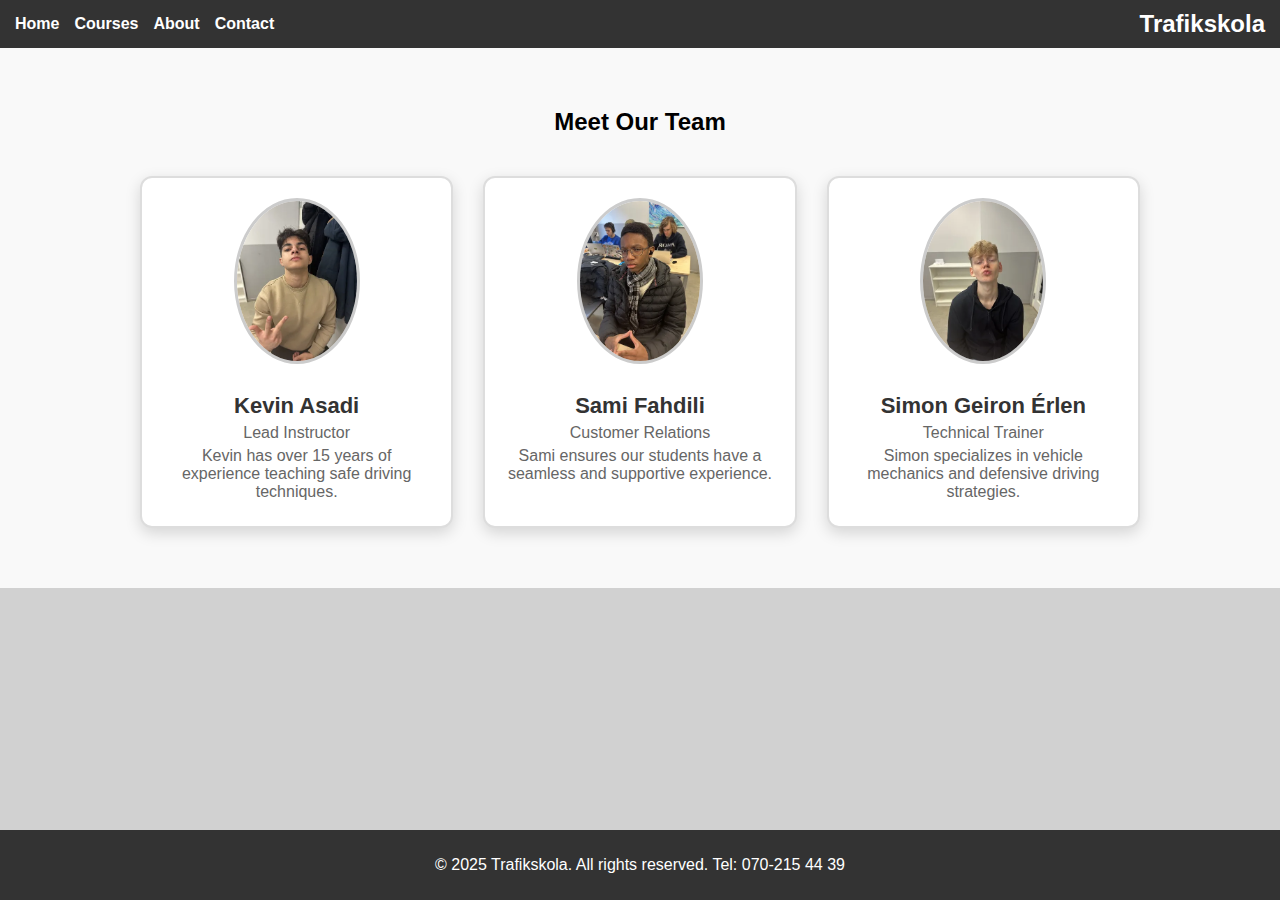
==== about.html @ 8c273f93 "About sidan + finslip" ====
<!DOCTYPE html>
<html lang="en">
<head>
    <meta charset="UTF-8">
    <meta name="viewport" content="width=device-width, initial-scale=1.0">
    <link rel="stylesheet" href="css/style.css">
    <title>About Us</title>
</head>
<body>
    <div class="container">
        <header id="header">
            <nav id="nav">
                <ul>
                    <li><a href="http://127.0.0.1:5500/index.html">Home</a></li>
                    <li><a href="http://127.0.0.1:5501/courses.html">Courses</a></li>
                    <li><a href="http://127.0.0.1:5501/about.html">About</a></li>
                    <li><a href="#contact">Contact</a></li>
                </ul>
            </nav>
            <div id="logo">
                <h1><a href="index.html">Trafikskola</a></h1>
            </div>
        </header>

        <section id="about-section">
            <h2>Meet Our Team</h2>
            <div class="team-container">
                <div class="team-member">
                    <img src="img/employee1.png" alt="Kevin Asadi">
                    <h3>Kevin Asadi</h3>
                    <p class="position">Lead Instructor</p>
                    <p class="description">Kevin has over 15 years of experience teaching safe driving techniques.</p>
                </div>
                <div class="team-member">
                    <img src="img/employee2.png" alt="Sami Fahdili">
                    <h3>Sami Fahdili</h3>
                    <p class="position">Customer Relations</p>
                    <p class="description">Sami ensures our students have a seamless and supportive experience.</p>
                </div>
                <div class="team-member">
                    <img src="img/employee3.png" alt="Simon Geiron">
                    <h3>Simon Geiron Érlen</h3>                    <p class="position">Technical Trainer</p>
                    <p class="description">Simon specializes in vehicle mechanics and defensive driving strategies.</p>
                </div>
            </div>
        </section>

        <footer id="footer">
            <p>&copy; 2025 Trafikskola. All rights reserved. Tel: 070-215 44 39</p>
        </footer>
    </div>
</body>
</html>
---- css/style.css ----
/* Global Styles */
body, html {
    margin: 0;
    padding: 0;
    font-family: Arial, sans-serif;
    background-color:#d1d1d1
}

nav ul li a:hover {
    background-color: #555; 
    color: #ffd700; 
    padding: 5px 10px;
    border-radius: 5px;
    transition: all 0.3s ease;
}

.container {
    display: flex;
    flex-direction: column;
    min-height: 100vh;
}

header {
    display: flex;
    justify-content: space-between;
    align-items: center;
    background-color: #333;
    color: white;
    padding: 10px 15px;
}

#logo {
    margin-left: auto;
    text-align: right;
}

#logo h1 {
    margin: 0;
    font-size: 24px;
}

#logo h1 a {
    color: white;
    text-decoration: none;
    transition: color 0.3s ease;
}

#logo h1 a:hover {
    color: #ffd700; /* Gold color on hover */
}


nav {
    margin-right: auto;
}

nav ul {
    list-style: none;
    padding: 0;
    margin: 0;
    display: flex;
}

nav ul li {
    margin-right: 15px;
}

nav ul li a {
    color: white;
    text-decoration: none;
    font-weight: bold;
}

/* Image Section */
#image-section img {
    width: 100%;
    height: auto;
}

/* Box Section */
.box-container {
    display: grid;
    grid-template-columns: repeat(2, 1fr);
    gap: 20px;
    padding: 20px;
    justify-content: center;
}

.box {
    background-color: white;
    padding: 15px;
    text-align: center;
    font-size: 18px;
    font-weight: bold;
    border-radius: 8px;
    box-shadow: 2px 2px 5px rgba(0, 0, 0, 0.1);
    cursor: pointer;
    transition: all 0.3s ease;
}

.box:hover {
    background-color: #e0e0e0;
}

.box h2 {
    margin: 0;
}

.box-content {
    display: none;
    font-size: 16px;
    font-weight: normal;
    margin-top: 10px;
    text-align: left;
}

/* Expanded animation */
.box.expanded {
    padding: 20px;
    background-color: rgb(232, 232, 232)
}

.box.expanded .box-content {
    display: block;
}

/* Responsive Design */
@media (max-width: 768px) {
    .box-container {
        display: flex;
        flex-direction: column;
        align-items: center;
    }
    
    .box {
        width: 90%;
        font-size: 16px;
    }
}

/* Article Section */
article {
    padding: 20px;
    background-color: #f4f4f4;
}

/* Footer Section */
footer {
    background-color: #333;
    color: white;
    text-align: center;
    padding: 10px;
    margin-top: auto;
}

@media (max-width: 768px) {
    header {
        flex-direction: row;
        justify-content: space-between;
        padding: 10px 15px;
    }

    #logo {
        margin-left: auto;
        text-align: right;
    }

    #logo h1 {
        font-size: 24px;
    }

    nav {
        margin-right: auto;
    }

    nav ul {
        flex-direction: column;
        align-items: flex-start;
    }

    nav ul li {
        margin-bottom: 5px;
    }

    nav ul li a {
        font-size: 14px;
        padding: 5px 0;
    }
}

/* About Page - Team Section */
#about-section {
    text-align: center;
    padding: 40px 20px;
    background-color: #f9f9f9;
}

.team-container {
    display: grid;
    grid-template-columns: repeat(auto-fit, minmax(280px, 1fr));
    gap: 30px;
    padding: 20px;
    max-width: 1000px;
    margin: 0 auto;
}

.team-member {
    background-color: white;
    padding: 20px;
    border-radius: 12px;
    box-shadow: 0 5px 15px rgba(0, 0, 0, 0.15);
    text-align: center;
    border: 2px solid #ddd;
    transition: transform 0.3s ease, box-shadow 0.3s ease;
}

.team-member:hover {
    transform: translateY(-5px);
    box-shadow: 0 8px 20px rgba(0, 0, 0, 0.2);
}

.team-member img {
    width: 100%;
    max-width: 120px;
    height: auto;
    border-radius: 50%;
    margin-bottom: 15px;
    border: 3px solid #ccc;
}

.team-member h3 {
    margin: 10px 0 5px;
    font-size: 22px;
    color: #333;
}

.team-member p {
    margin: 5px 0;
    color: #666;
    font-size: 16px;
}
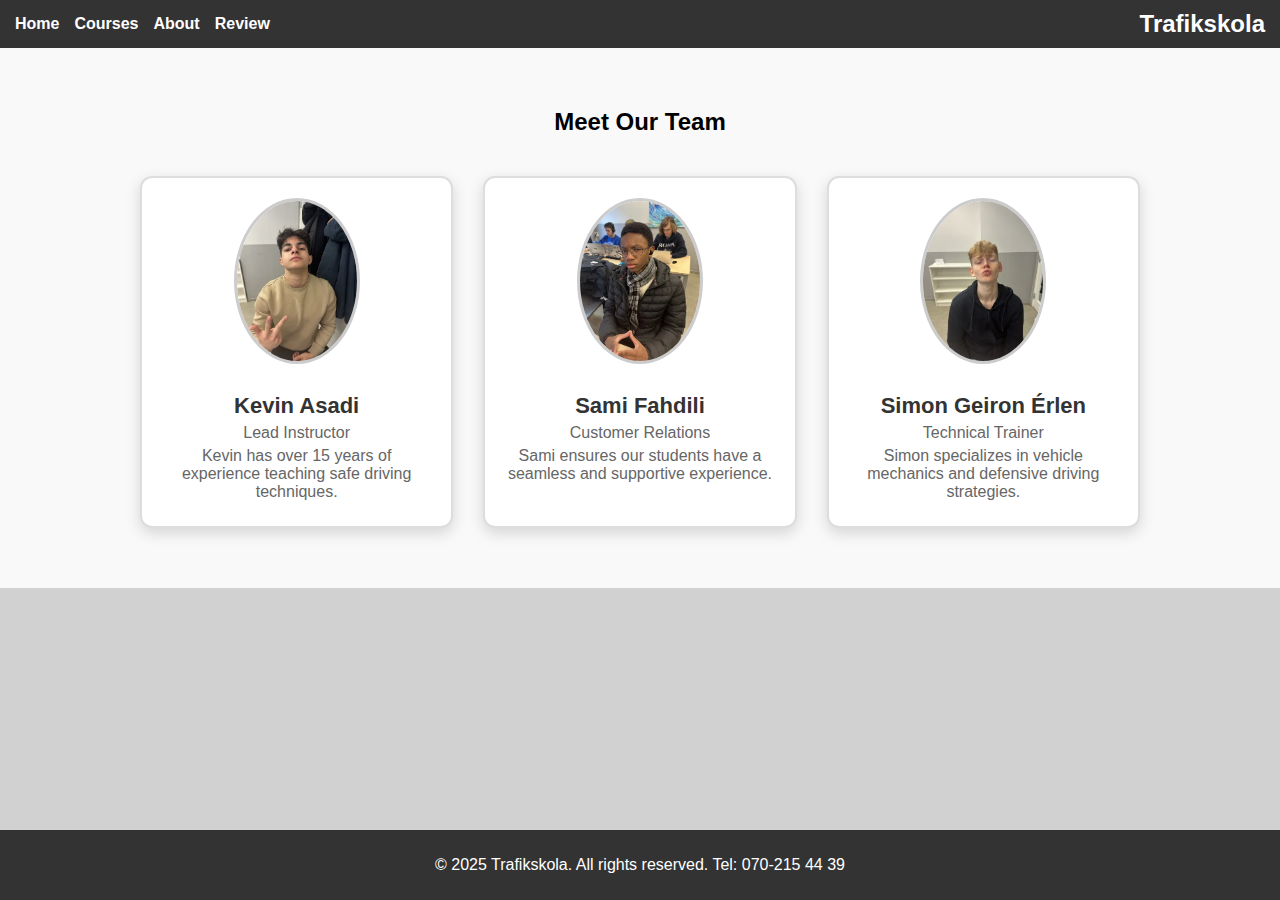
==== commit 48d8b86e: "sista sidan woohoo" ====
--- a/about.html
+++ b/about.html
@@ -11,10 +11,10 @@
         <header id="header">
             <nav id="nav">
                 <ul>
-                    <li><a href="http://127.0.0.1:5500/index.html">Home</a></li>
-                    <li><a href="http://127.0.0.1:5501/courses.html">Courses</a></li>
-                    <li><a href="http://127.0.0.1:5501/about.html">About</a></li>
-                    <li><a href="#contact">Contact</a></li>
+                    <li><a href="index.html">Home</a></li>
+                    <li><a href="courses.html">Courses</a></li>
+                    <li><a href="about.html">About</a></li>
+                    <li><a href="review.html">Review</a></li>
                 </ul>
             </nav>
             <div id="logo">
--- a/css/style.css
+++ b/css/style.css
@@ -238,4 +238,50 @@
     margin: 5px 0;
     color: #666;
     font-size: 16px;
-}+}
+
+/* reviews sida */
+#reviews {
+    padding: 20px;
+    background-color: #f4f4f4;
+    text-align: center;
+}
+
+.review-grid {
+    display: grid;
+    grid-template-columns: repeat(auto-fit, minmax(300px, 1fr));
+    gap: 15px;
+    max-width: 900px;
+    margin: auto;
+    padding: 10px;
+}
+
+.review {
+    background-color: white;
+    padding: 15px;
+    border-radius: 8px;
+    box-shadow: 2px 2px 5px rgba(0, 0, 0, 0.1);
+    transition: transform 0.3s ease, box-shadow 0.3s ease;
+}
+
+.review:hover {
+    transform: translateY(-5px);
+    box-shadow: 4px 4px 10px rgba(0, 0, 0, 0.2);
+}
+
+.reviewer-name {
+    font-weight: bold;
+    color: #333;
+}
+
+.stars {
+    font-size: 20px;
+    color: gold;
+}
+
+/* Responsive Design */
+@media (max-width: 768px) {
+    .review-grid {
+        grid-template-columns: 1fr;
+    }
+}
